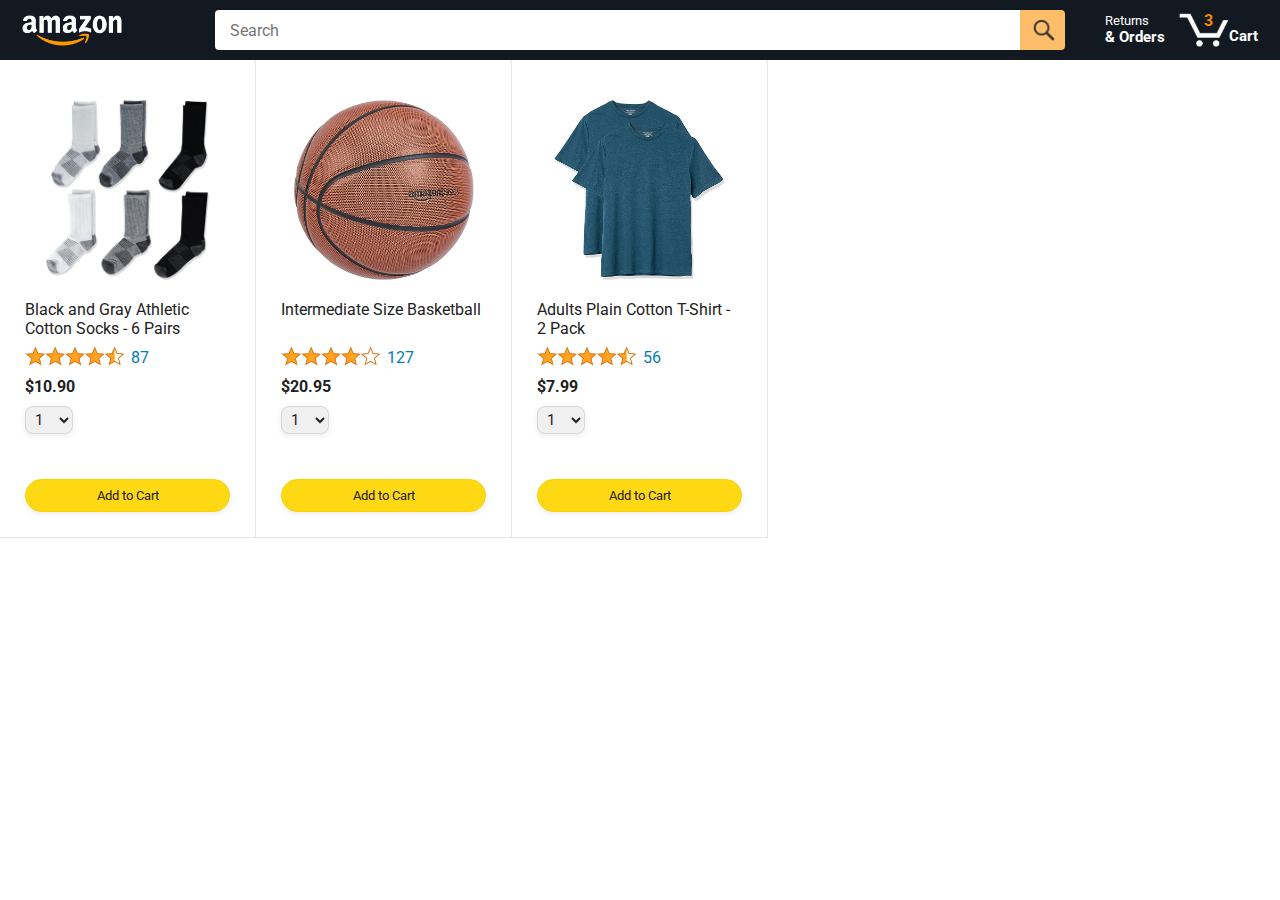
==== amazon.html @ 5f4a8c83 "Generate HTML with JavaScript" ====
<!DOCTYPE html>
<html>
  <head>
    <title>Amazon Project</title>
    <!-- This code is needed for responsive design to work.
      (Responsive design = make the website look good on
      smaller screen sizes like a phone or a tablet). -->
    <meta name="viewport" content="width=device-width, initial-scale=1">

    <!-- Load a font called Roboto from Google Fonts. -->
    <link rel="preconnect" href="https://fonts.googleapis.com">
    <link rel="preconnect" href="https://fonts.gstatic.com" crossorigin>
    <link href="https://fonts.googleapis.com/css2?family=Roboto:wght@400;500;700&display=swap" rel="stylesheet">

    <!-- Here are the CSS files for this page. -->
    <link rel="stylesheet" href="styles/shared/general.css">
    <link rel="stylesheet" href="styles/shared/amazon-header.css">
    <link rel="stylesheet" href="styles/pages/amazon.css">
  </head>
  <body>
    <div class="amazon-header">
      <div class="amazon-header-left-section">
        <a href="amazon.html" class="header-link">
          <img class="amazon-logo"
            src="images/amazon-logo-white.png">
          <img class="amazon-mobile-logo"
            src="images/amazon-mobile-logo-white.png">
        </a>
      </div>

      <div class="amazon-header-middle-section">
        <input class="search-bar" type="text" placeholder="Search">

        <button class="search-button">
          <img class="search-icon" src="images/icons/search-icon.png">
        </button>
      </div>

      <div class="amazon-header-right-section">
        <a class="orders-link header-link" href="orders.html">
          <span class="returns-text">Returns</span>
          <span class="orders-text">& Orders</span>
        </a>

        <a class="cart-link header-link" href="checkout.html">
          <img class="cart-icon" src="images/icons/cart-icon.png">
          <div class="cart-quantity">3</div>
          <div class="cart-text">Cart</div>
        </a>
      </div>
    </div>
    
    <div class="main">
      <div class="products-grid js-products-grid">
      </div>
    </div>

    <script src="scripts/amazon.js"></script>
  </body>
</html>
---- styles/shared/general.css ----
body {
  font-family: Roboto, Arial;
  color: rgb(33, 33, 33);
  /* The <body> element has a default margin of 8px
     on all sides. This removes the default margins. */
  margin: 0;
}

/* <p> elements have a default margin on the top
   and bottom. This removes the default margins. */
p {
  margin: 0;
}

button {
  cursor: pointer;
}

select {
  cursor: pointer;
}

input, select, button {
  font-family: Roboto, Arial;
}

.button-primary {
  color: rgb(33, 33, 33);
  background-color: rgb(255, 216, 20);
  border: 1px solid rgb(252, 210, 0);
  border-radius: 8px;
  cursor: pointer;
  box-shadow: 0 2px 5px rgba(213, 217, 217, 0.5);
}

.button-primary:hover {
  background-color: rgb(247, 202, 0);
  border: 1px solid rgb(242, 194, 0);
}

.button-primary:active {
  background: rgb(255, 216, 20);
  border-color: rgb(252, 210, 0);
  box-shadow: none;
}

.button-secondary {
  color: rgb(33, 33, 33);
  background: white;
  border: 1px solid rgb(213, 217, 217);
  border-radius: 8px;
  cursor: pointer;
  box-shadow: 0 2px 5px rgba(213, 217, 217, 0.5);
}

.button-secondary:hover {
  background-color: rgb(247, 250, 250);
}

.button-secondary:active {
  background-color: rgb(237, 253, 255);
  box-shadow: none;
}

/* These styles will limit text to 2 lines. Anything
   beyond 2 lines will be replaced with "..."
   You can find this code by using an A.I. tool or by
   searching in Google.
   https://css-tricks.com/almanac/properties/l/line-clamp/ */
.limit-text-to-2-lines {
  display: -webkit-box;
  -webkit-line-clamp: 2;
  -webkit-box-orient: vertical;
  overflow: hidden;
}

.link-primary {
  color: rgb(1, 124, 182);
  cursor: pointer;
}

.link-primary:hover {
  color: rgb(196, 80, 0);
}

/* Styles for dropdown selectors. */
select {
  color: rgb(33, 33, 33);
  background-color: rgb(240, 240, 240);
  border: 1px solid rgb(213, 217, 217);
  border-radius: 8px;
  padding: 3px 5px;
  font-size: 15px;
  cursor: pointer;
  box-shadow: 0 2px 5px rgba(213, 217, 217, 0.5);
}

select:focus,
input:focus {
  outline: 2px solid rgb(255, 153, 0);
}
---- styles/shared/amazon-header.css ----
.amazon-header {
  background-color: rgb(19, 25, 33);
  color: white;
  padding-left: 15px;
  padding-right: 15px;

  display: flex;
  align-items: center;
  justify-content: space-between;

  position: fixed;
  top: 0;
  left: 0;
  right: 0;
  height: 60px;
}

.amazon-header-left-section {
  width: 180px;
}

@media (max-width: 800px) {
  .amazon-header-left-section {
    width: unset;
  }
}

.header-link {
  display: inline-block;
  padding: 6px;
  border-radius: 2px;
  cursor: pointer;
  text-decoration: none;
  border: 1px solid rgba(0, 0, 0, 0);
}

.header-link:hover {
  border: 1px solid white;
}

.amazon-logo {
  width: 100px;
  margin-top: 5px;
}

.amazon-mobile-logo {
  display: none;
}

@media (max-width: 575px) {
  .amazon-logo {
    display: none;
  }

  .amazon-mobile-logo {
    display: block;
    height: 35px;
    margin-top: 5px;
  }
}

.amazon-header-middle-section {
  flex: 1;
  max-width: 850px;
  margin-left: 10px;
  margin-right: 10px;
  display: flex;
}

.search-bar {
  flex: 1;
  width: 0;
  font-size: 16px;
  height: 38px;
  padding-left: 15px;
  border: none;
  border-top-left-radius: 4px;
  border-bottom-left-radius: 4px;
  border-top-right-radius: 0;
  border-bottom-right-radius: 0;
}

.search-button {
  background-color: rgb(254, 189, 105);
  border: none;
  width: 45px;
  height: 40px;
  border-top-right-radius: 4px;
  border-bottom-right-radius: 4px;
  flex-shrink: 0;
}

.search-icon {
  height: 22px;
  margin-left: 2px;
  margin-top: 3px;
}

.amazon-header-right-section {
  width: 180px;
  flex-shrink: 0;
  display: flex;
  justify-content: end;
}

.orders-link {
  color: white;
}

.returns-text {
  display: block;
  font-size: 13px;
}

.orders-text {
  display: block;
  font-size: 15px;
  font-weight: 700;
}

.cart-link {
  color: white;
  display: flex;
  align-items: center;
  position: relative;
}

.cart-icon {
  width: 50px;
}

.cart-text {
  margin-top: 12px;
  font-size: 15px;
  font-weight: 700;
}

.cart-quantity {
  color: rgb(240, 136, 4);
  font-size: 16px;
  font-weight: 700;

  position: absolute;
  top: 4px;
  left: 22px;
  
  width: 26px;
  text-align: center;
}
---- styles/pages/amazon.css ----
.main {
  margin-top: 60px;
}

.products-grid {
  display: grid;

  /* - In CSS Grid, 1fr means a column will take up the
       remaining space in the grid.
     - If we write 1fr 1fr ... 1fr; 8 times, this will
       divide the grid into 8 columns, each taking up an
       equal amount of the space.
     - repeat(8, 1fr); is a shortcut for repeating "1fr"
       8 times (instead of typing out "1fr" 8 times).
       repeat(...) is a special property that works with
       display: grid; */
  grid-template-columns: repeat(8, 1fr);
}

/* @media is used to create responsive design (making the
   website look good on any screen size). This @media
   means when the screen width is 2000px or less, we
   will divide the grid into 7 columns instead of 8. */
@media (max-width: 2000px) {
  .products-grid {
    grid-template-columns: repeat(7, 1fr);
  }
}

/* This @media means when the screen width is 1600px or
   less, we will divide the grid into 6 columns. */
@media (max-width: 1600px) {
  .products-grid {
    grid-template-columns: repeat(6, 1fr);
  }
}

@media (max-width: 1300px) {
  .products-grid {
    grid-template-columns: repeat(5, 1fr);
  }
}

@media (max-width: 1000px) {
  .products-grid {
    grid-template-columns: repeat(4, 1fr);
  }
}

@media (max-width: 800px) {
  .products-grid {
    grid-template-columns: repeat(3, 1fr);
  }
}

@media (max-width: 575px) {
  .products-grid {
    grid-template-columns: repeat(2, 1fr);
  }
}

@media (max-width: 450px) {
  .products-grid {
    grid-template-columns: 1fr;
  }
}

.product-container {
  padding-top: 40px;
  padding-bottom: 25px;
  padding-left: 25px;
  padding-right: 25px;

  border-right: 1px solid rgb(231, 231, 231);
  border-bottom: 1px solid rgb(231, 231, 231);

  display: flex;
  flex-direction: column;
}

.product-image-container {
  display: flex;
  justify-content: center;
  align-items: center;

  height: 180px;
  margin-bottom: 20px;
}

.product-image {
  /* Images will overflow their container by default. To
    prevent this, we set max-width and max-height to 100%
    so they stay inside their container. */
  max-width: 100%;
  max-height: 100%;
}

.product-name {
  height: 40px;
  margin-bottom: 5px;
}

.product-rating-container {
  display: flex;
  align-items: center;
  margin-bottom: 10px;
}

.product-rating-stars {
  width: 100px;
  margin-right: 6px;
}

.product-rating-count {
  color: rgb(1, 124, 182);
  cursor: pointer;
  margin-top: 3px;
}

.product-price {
  font-weight: 700;
  margin-bottom: 10px;
}

.product-quantity-container {
  margin-bottom: 17px;
}

.product-spacer {
  flex: 1;
}

.added-to-cart {
  color: rgb(6, 125, 98);
  font-size: 16px;

  display: flex;
  align-items: center;
  margin-bottom: 8px;

  /* At first, the "Added to cart" message will
     be invisible. Use JavaScript to change the
     opacity and make it visible. */
  opacity: 0;
}

.added-to-cart img {
  height: 20px;
  margin-right: 5px;
}

.add-to-cart-button {
  width: 100%;
  padding: 8px;
  border-radius: 50px;
}
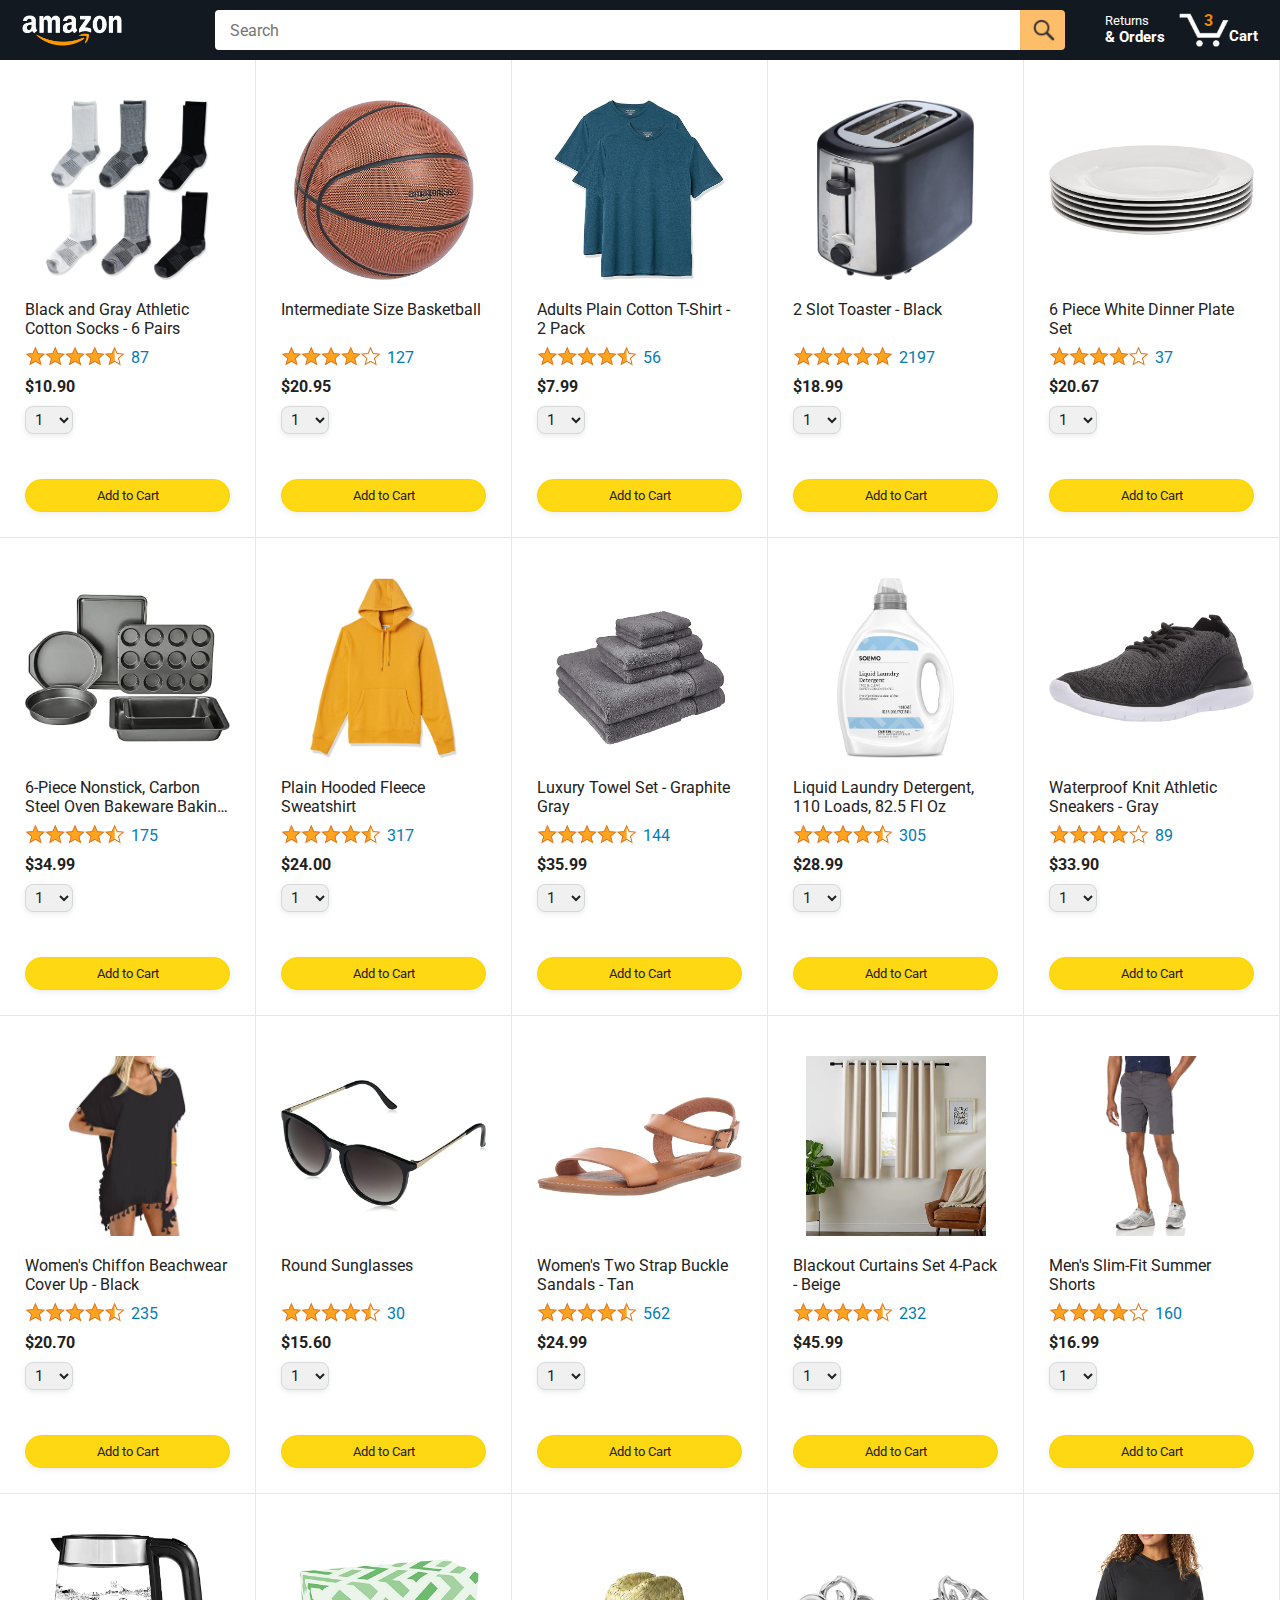
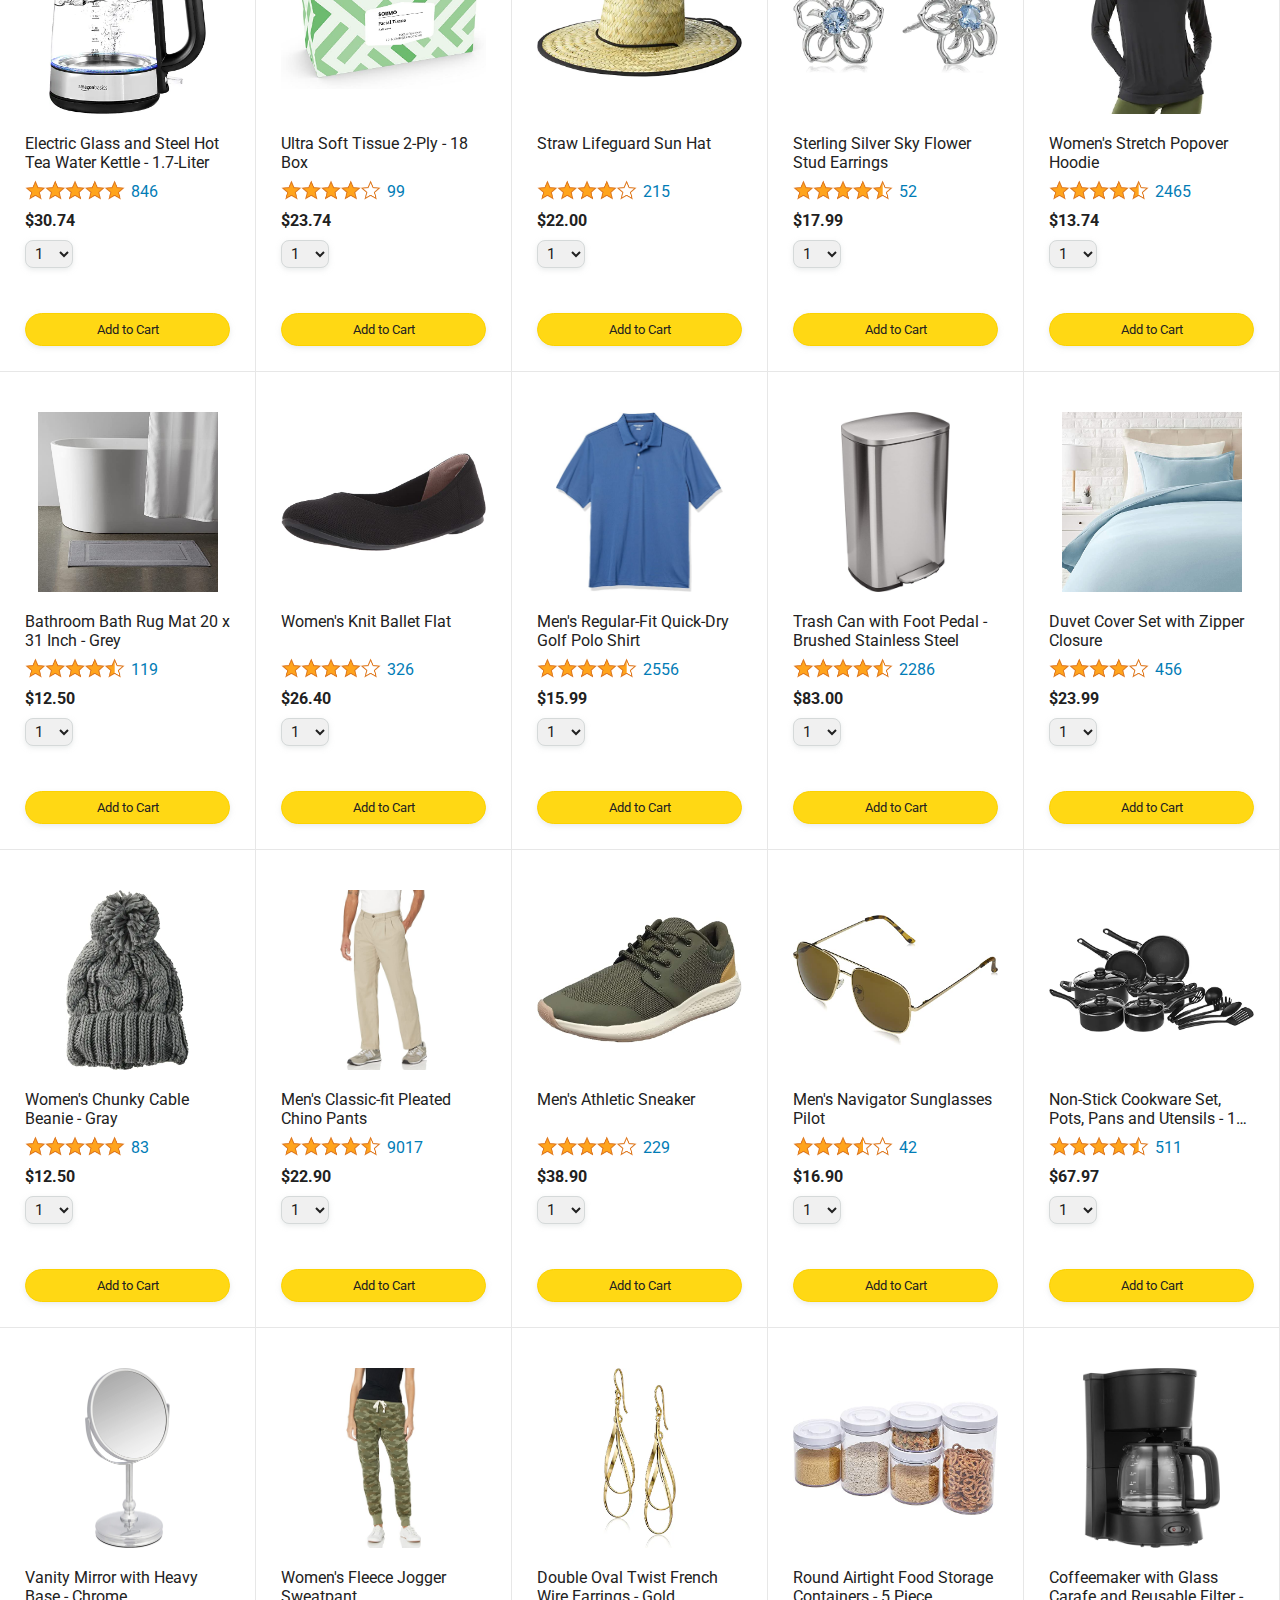
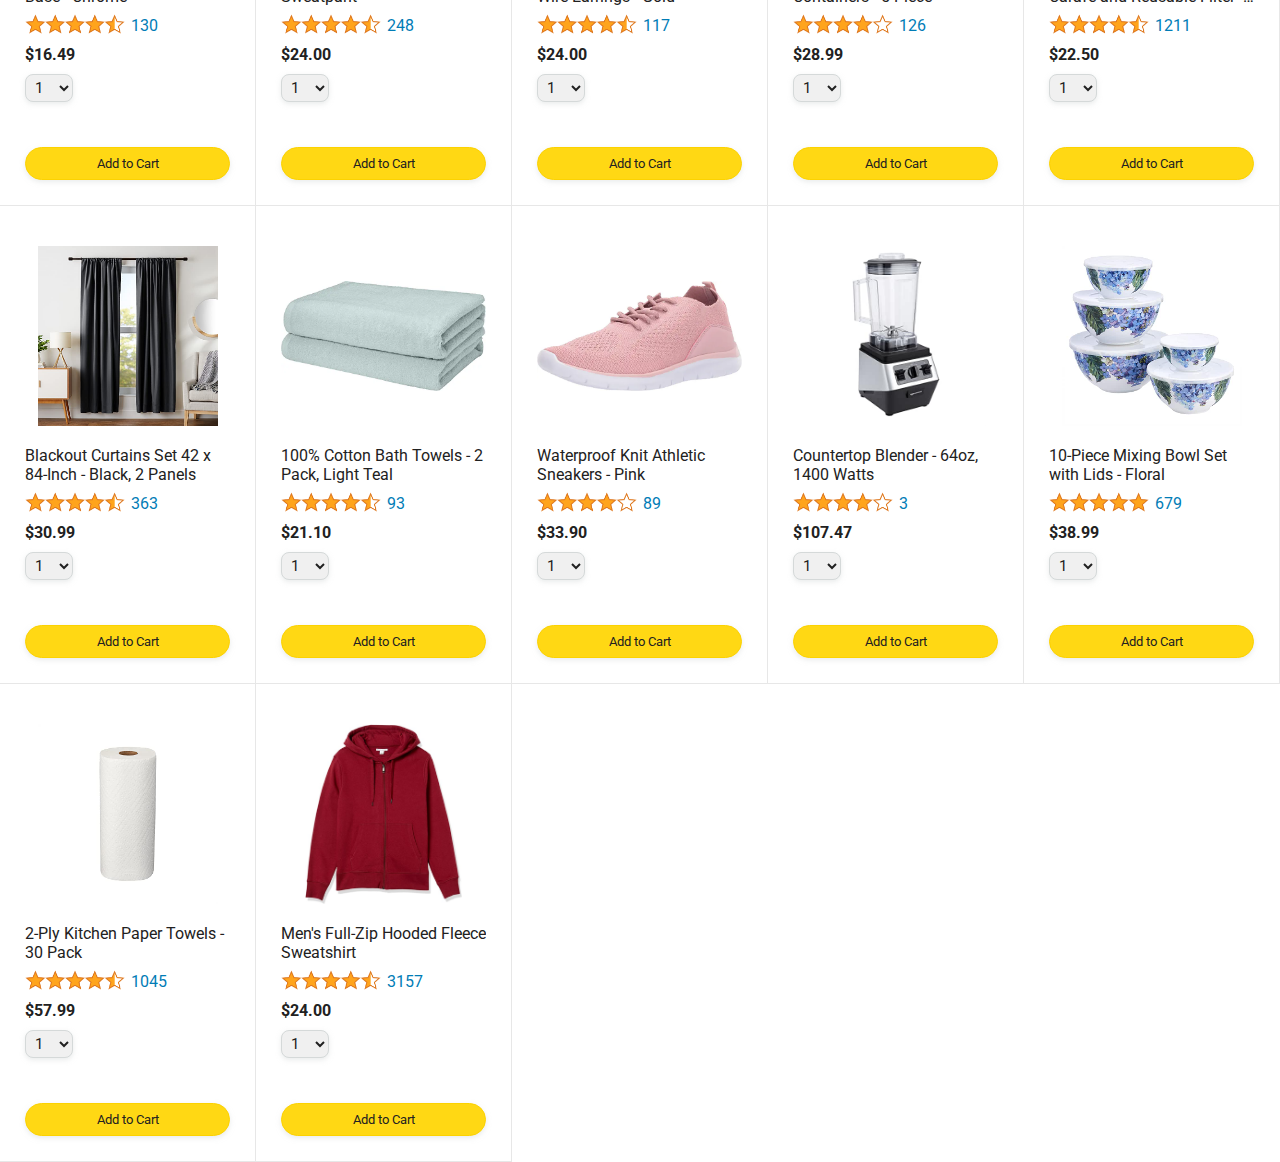
==== commit 8fd26736: "Use products.js file" ====
--- a/amazon.html
+++ b/amazon.html
@@ -54,7 +54,7 @@
       <div class="products-grid js-products-grid">
       </div>
     </div>
-
+    <script src="data/products.js"></script>
     <script src="scripts/amazon.js"></script>
   </body>
 </html>
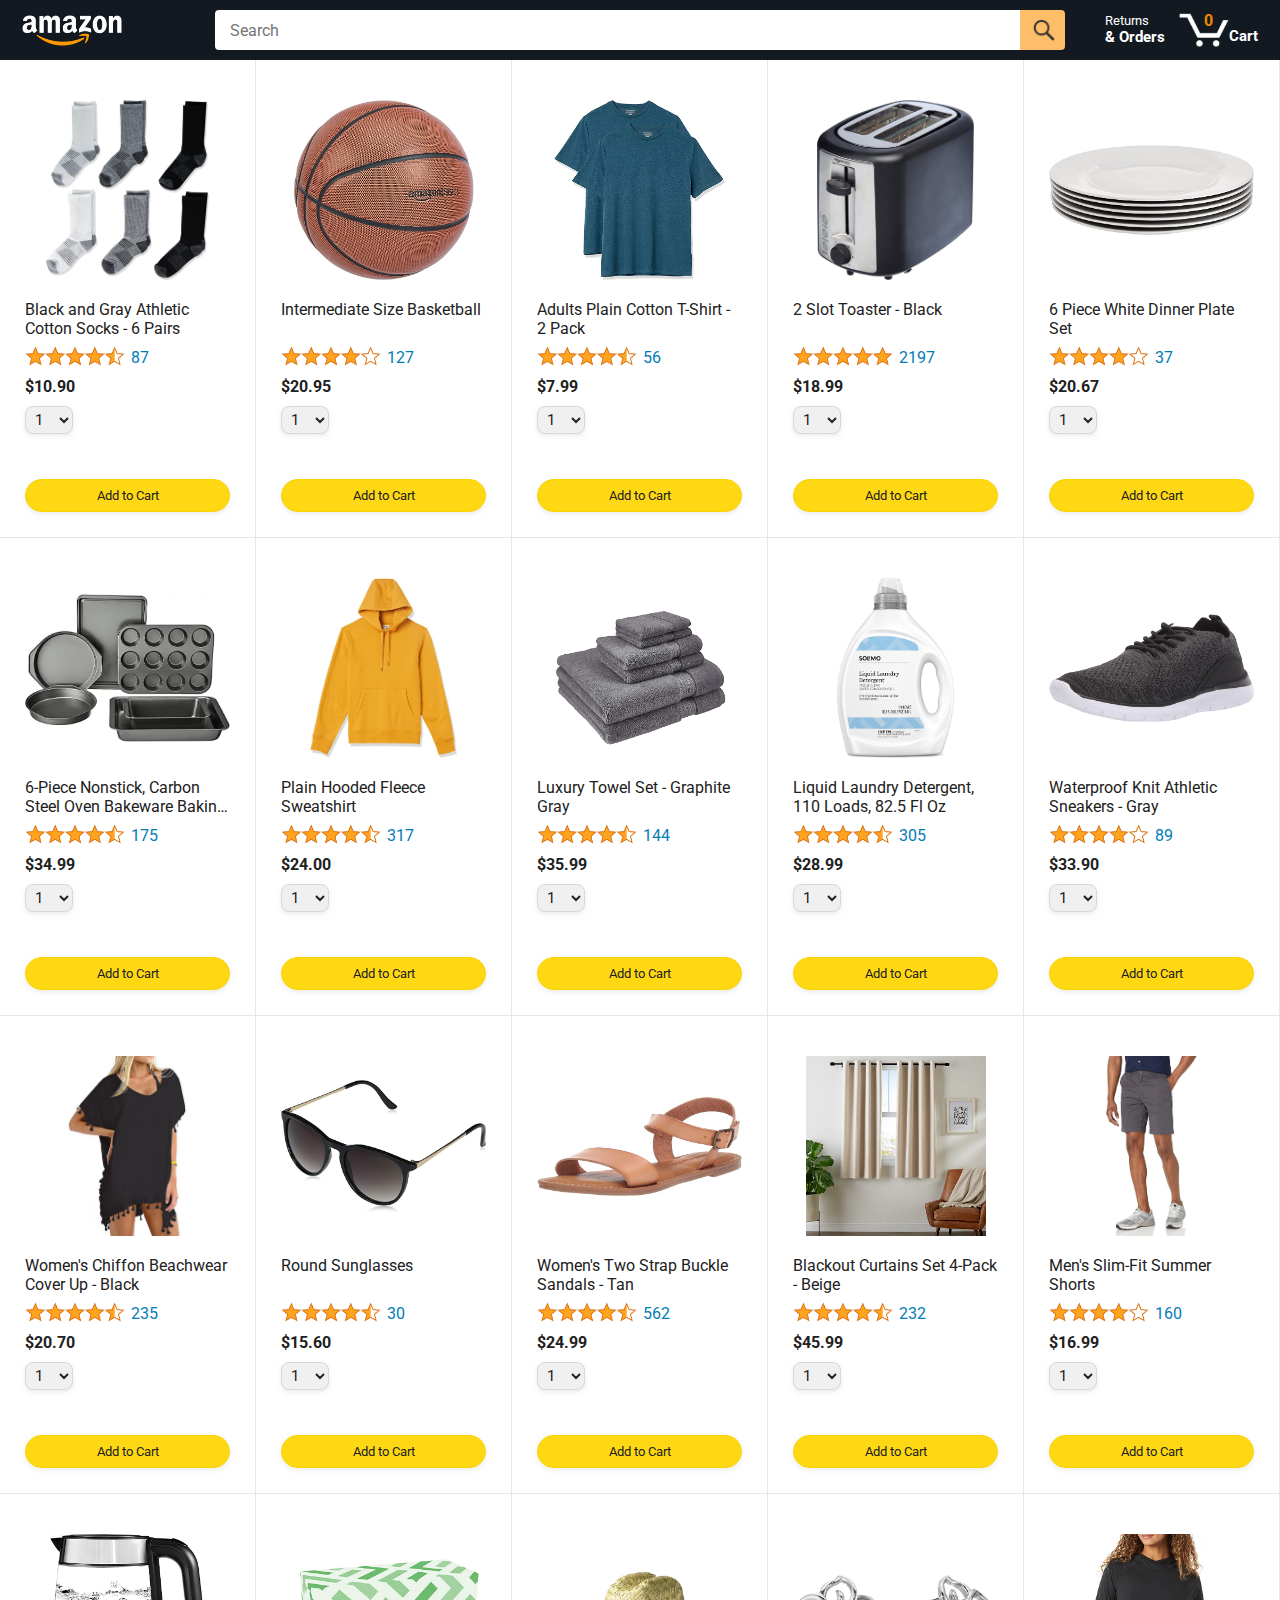
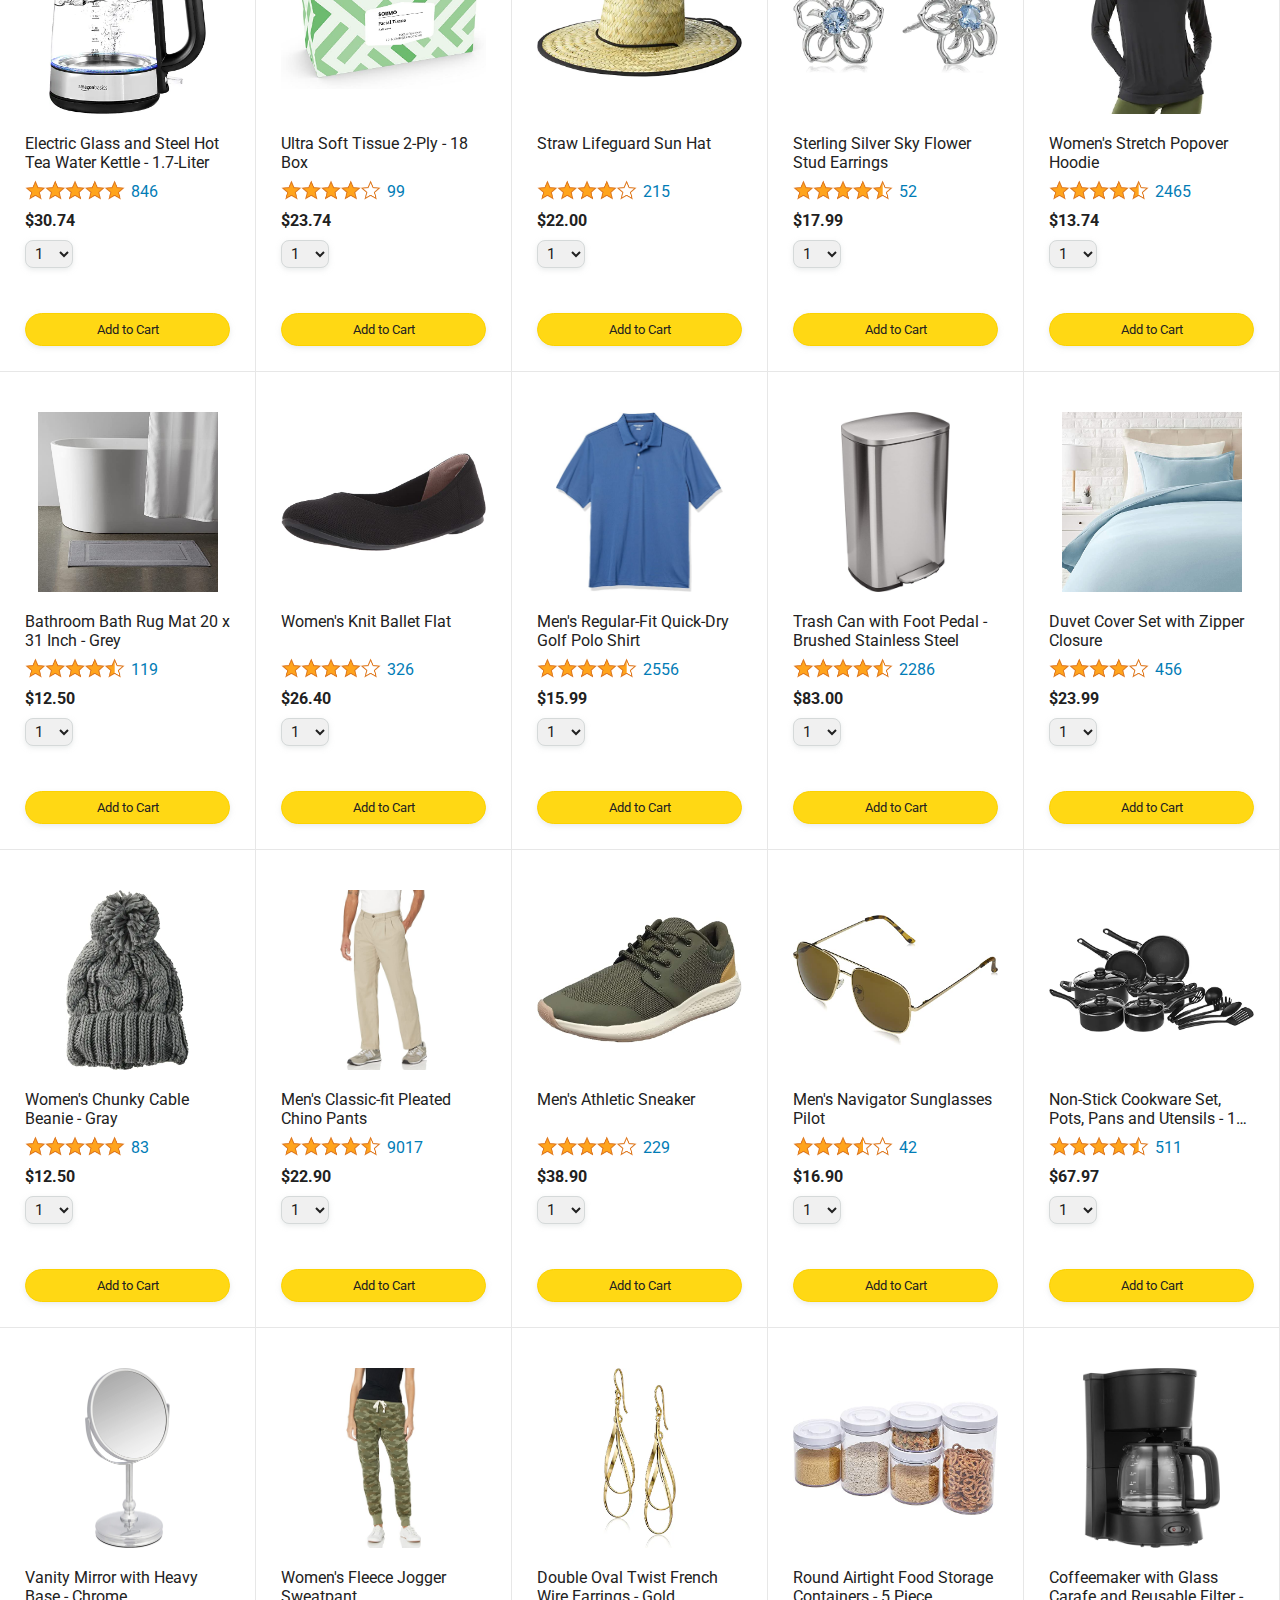
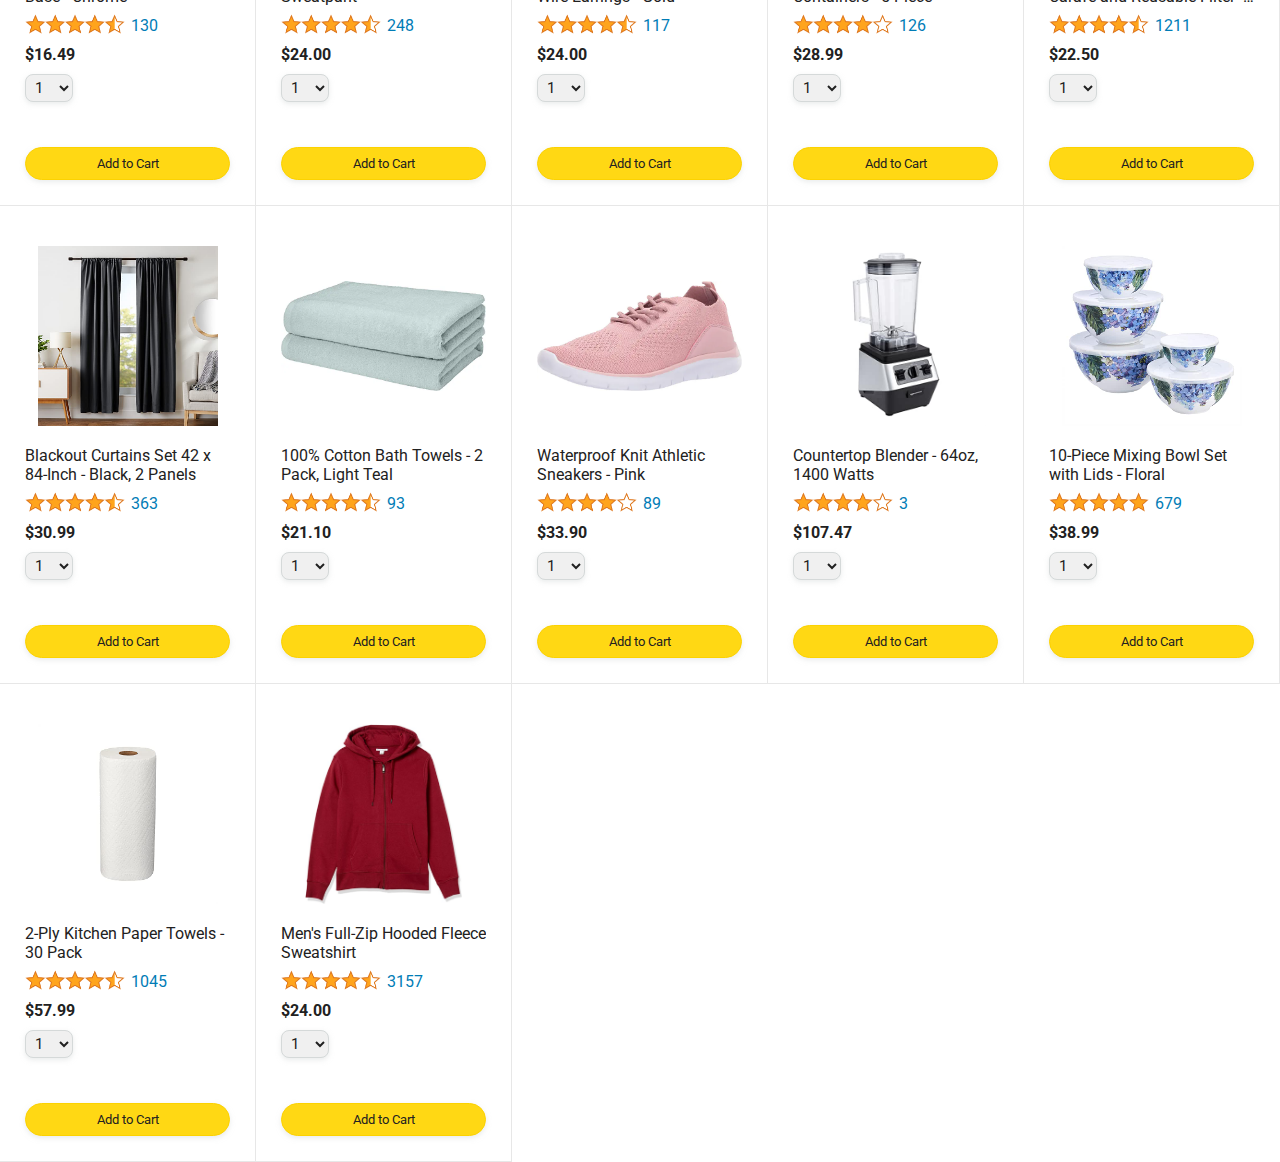
==== commit b1a6596b: "Make the cart quantity interactive" ====
--- a/amazon.html
+++ b/amazon.html
@@ -44,7 +44,7 @@
 
         <a class="cart-link header-link" href="checkout.html">
           <img class="cart-icon" src="images/icons/cart-icon.png">
-          <div class="cart-quantity">3</div>
+          <div class="cart-quantity js-cart-quantity">0</div>
           <div class="cart-text">Cart</div>
         </a>
       </div>
@@ -54,6 +54,7 @@
       <div class="products-grid js-products-grid">
       </div>
     </div>
+    <script src="data/cart.js"></script>
     <script src="data/products.js"></script>
     <script src="scripts/amazon.js"></script>
   </body>
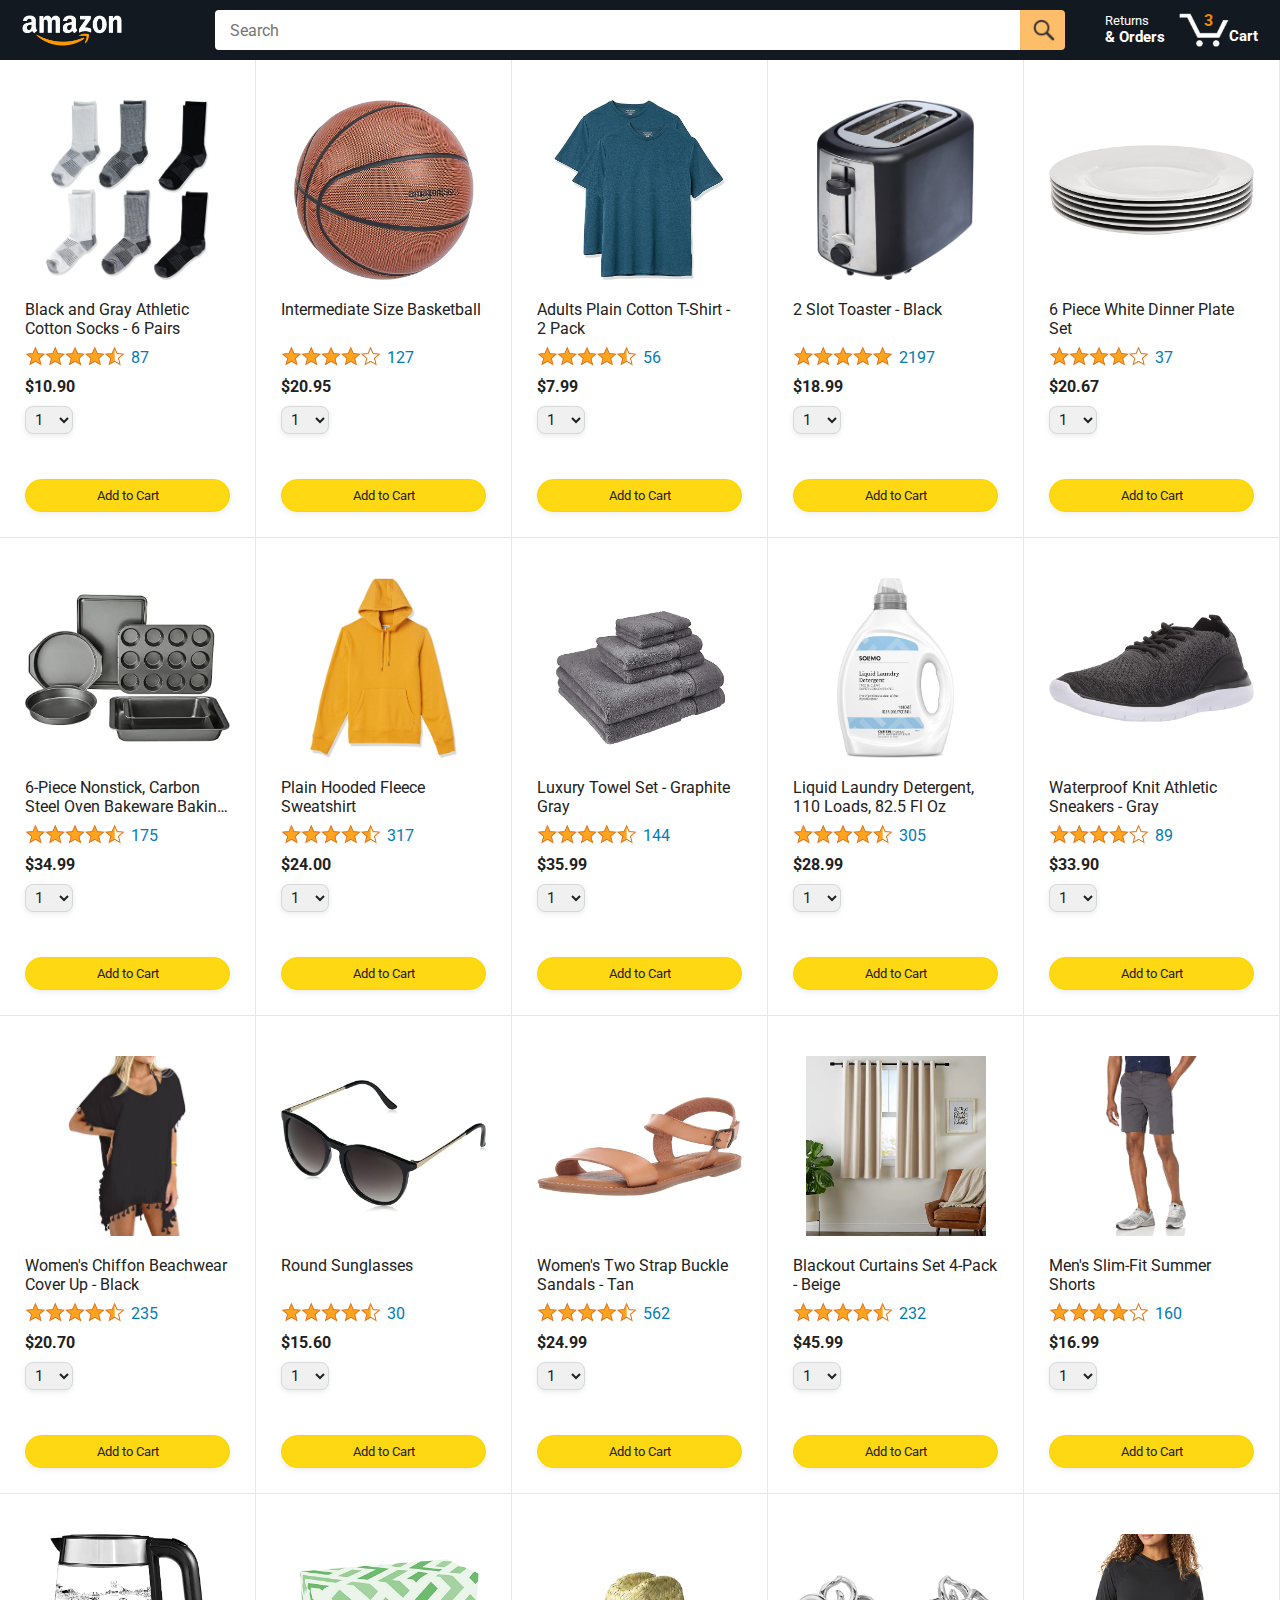
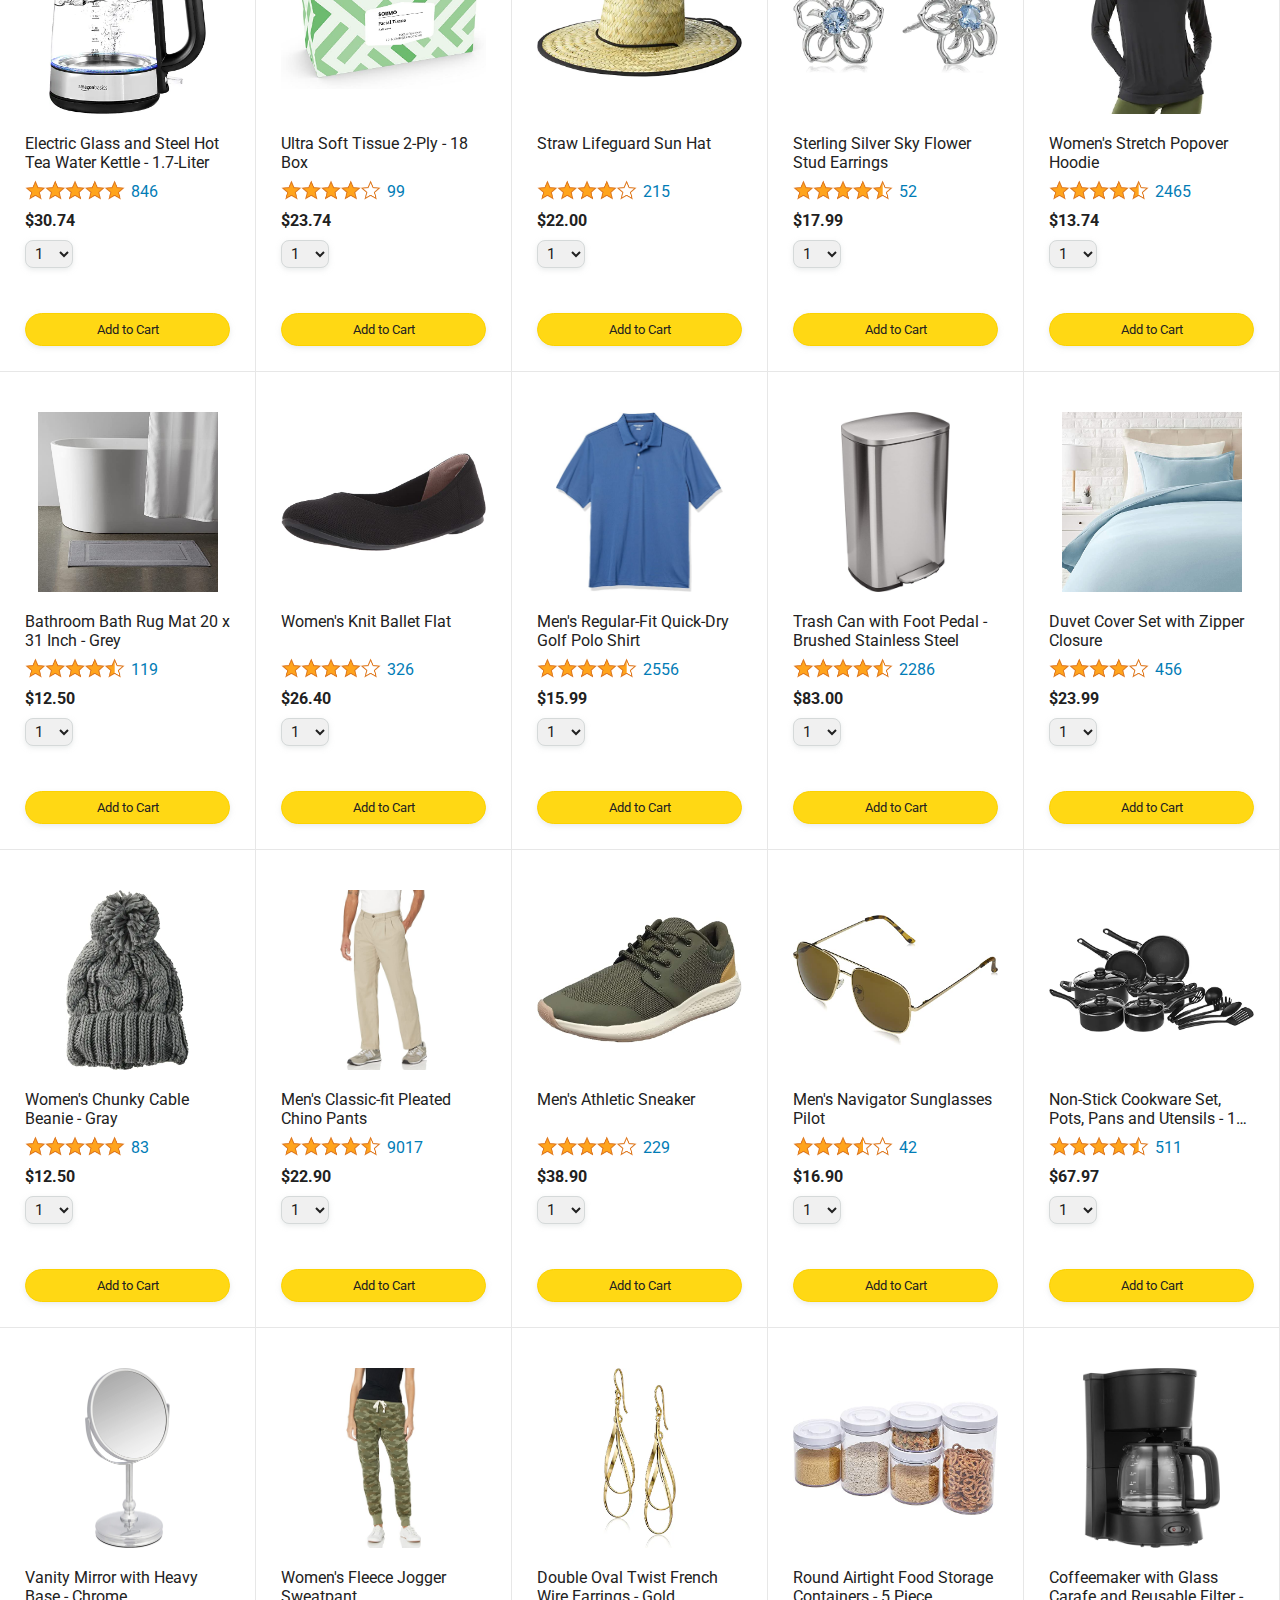
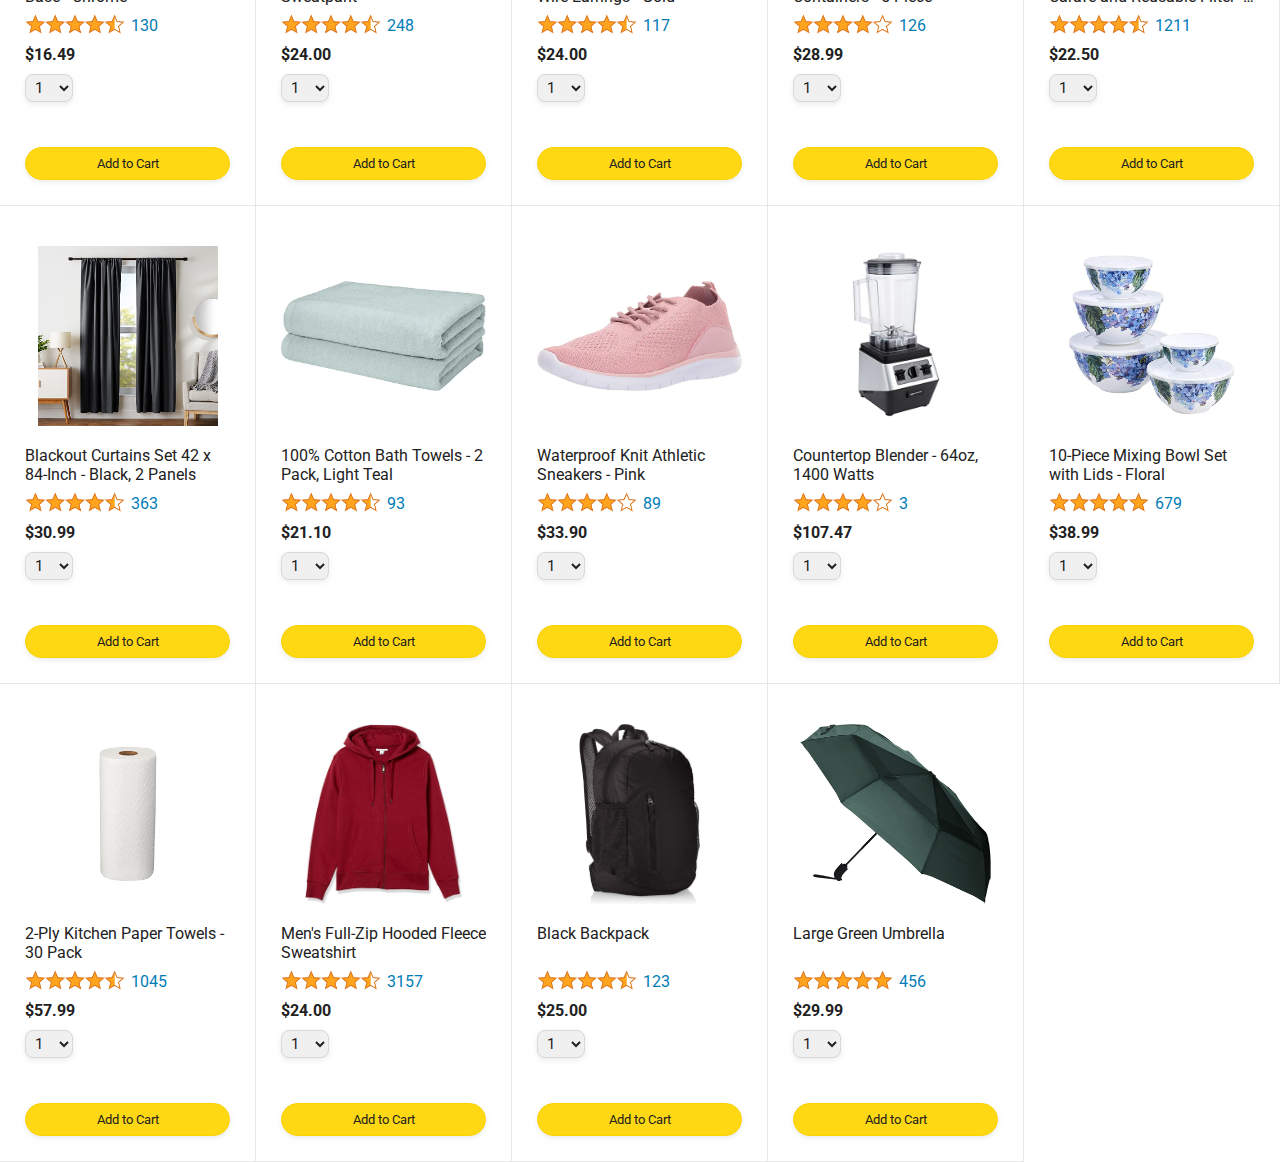
==== commit e2ce28a9: "Refactor cart quantity handling and improve checkout display" ====
--- a/amazon.html
+++ b/amazon.html
@@ -44,7 +44,7 @@
 
         <a class="cart-link header-link" href="checkout.html">
           <img class="cart-icon" src="images/icons/cart-icon.png">
-          <div class="cart-quantity js-cart-quantity">0</div>
+          <div class="cart-quantity js-cart-quantity"></div>
           <div class="cart-text">Cart</div>
         </a>
       </div>
@@ -54,8 +54,7 @@
       <div class="products-grid js-products-grid">
       </div>
     </div>
-    <script src="data/cart.js"></script>
-    <script src="data/products.js"></script>
-    <script src="scripts/amazon.js"></script>
+    
+    <script type="module" src="scripts/amazon.js"></script>
   </body>
 </html>
--- a/styles/pages/amazon.css
+++ b/styles/pages/amazon.css
@@ -154,3 +154,7 @@
   padding: 8px;
   border-radius: 50px;
 }
+
+.added-to-cart-visible{
+  opacity: 1;
+}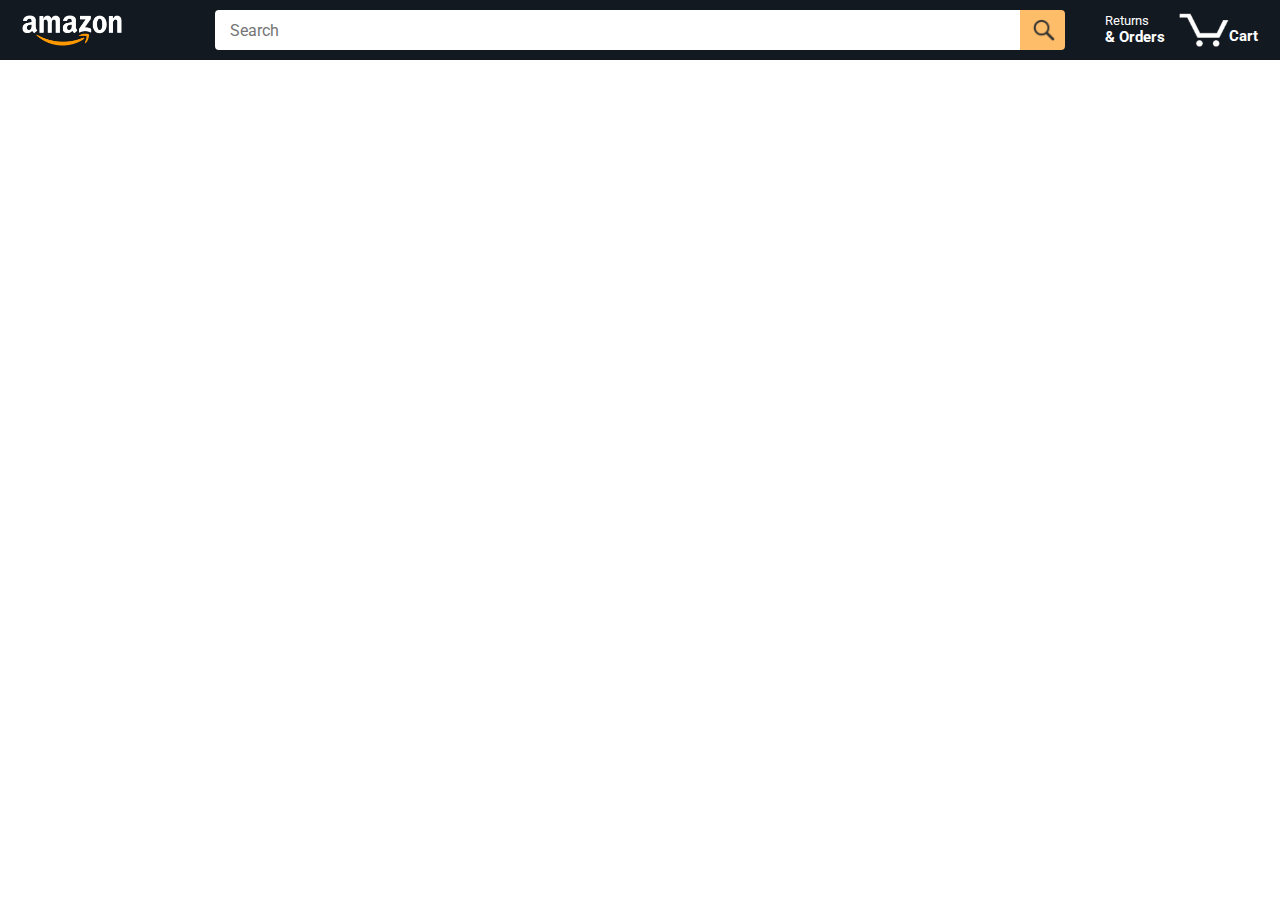
==== commit a9959fed: "Enhance order tracking with progress visualization and dynamic status updates" ====
--- a/amazon.html
+++ b/amazon.html
@@ -29,9 +29,9 @@
       </div>
 
       <div class="amazon-header-middle-section">
-        <input class="search-bar" type="text" placeholder="Search">
+        <input class="search-bar js-search-bar" type="text" placeholder="Search">
 
-        <button class="search-button">
+        <button class="search-button js-search-button">
           <img class="search-icon" src="images/icons/search-icon.png">
         </button>
       </div>
